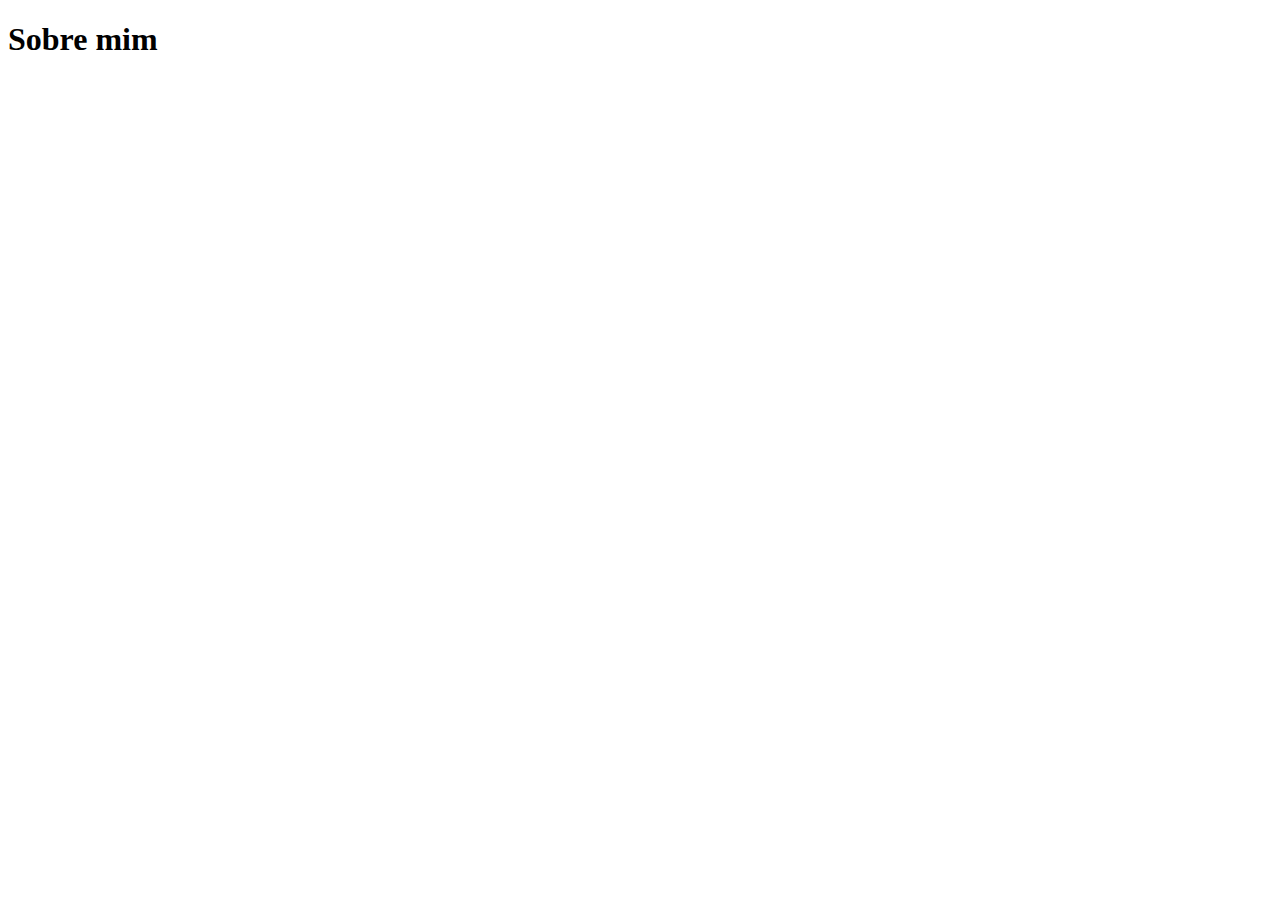
==== about.html @ 7f60c1f5 "Created header and footer" ====
<!DOCTYPE html>
<html lang="pt-br">
<head>
    <meta charset="UTF-8">
    <meta name="viewport" content="width=device-width, initial-scale=1.0">
    <title>Sobre mim</title>
</head>
<body>
    <h1>Sobre mim</h1>
</body>
</html>
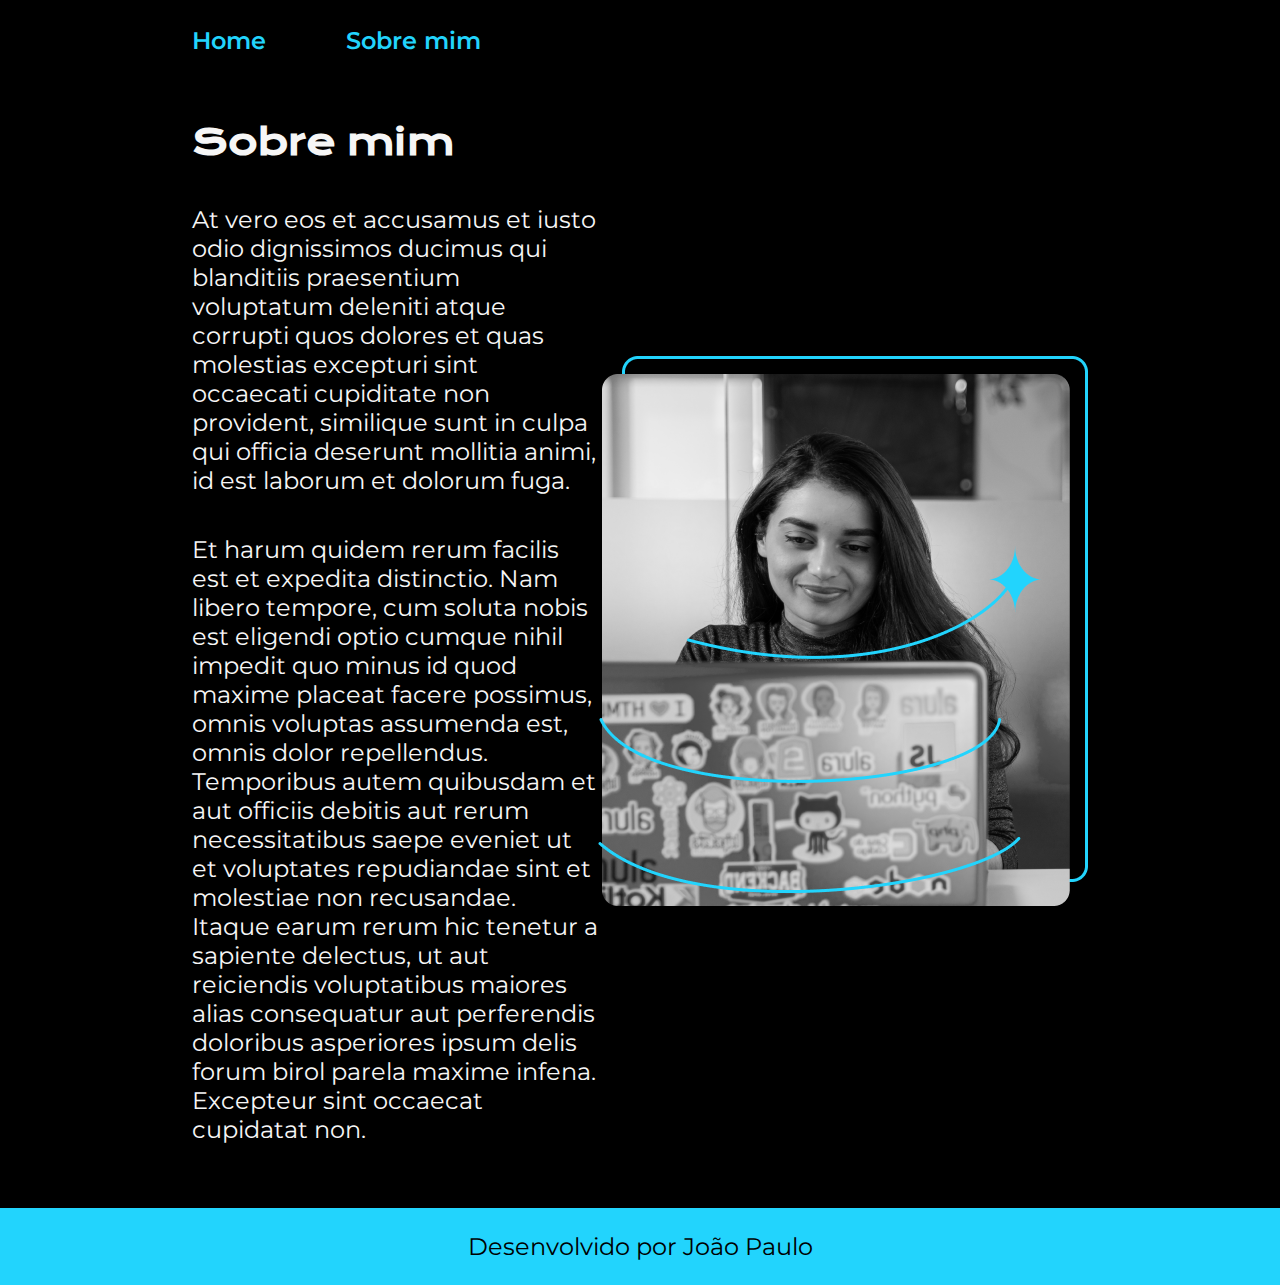
==== commit 56b3ef48: "finalizacao do about com alguns ajustes no CSS." ====
--- a/about.html
+++ b/about.html
@@ -4,8 +4,26 @@
     <meta charset="UTF-8">
     <meta name="viewport" content="width=device-width, initial-scale=1.0">
     <title>Sobre mim</title>
+    <link rel="stylesheet" href="./styles/style.css">
 </head>
 <body>
-    <h1>Sobre mim</h1>
+    <header class="cabecalho">
+        <nav class="cabecalho__menu">
+            <a class="cabecalho__menu__link" href="/index.html">Home</a>
+            <a class="cabecalho__menu__link" href="/about.html">Sobre mim</a>
+        </nav>
+    </header>
+    <main class="apresentacao">
+        <section class="apresentacao__conteudo">
+            <h1 class="apresentacao__conteudo__titulo">Sobre mim</h1>
+            <p class="apresentacao__conteudo__texto">At vero eos et accusamus et iusto odio dignissimos ducimus qui blanditiis praesentium voluptatum deleniti atque corrupti quos dolores et quas molestias excepturi sint occaecati cupiditate non provident, similique sunt in culpa qui officia deserunt mollitia animi, id est laborum et dolorum fuga.</p>
+            <p class="apresentacao__conteudo__texto">Et harum quidem rerum facilis est et expedita distinctio. Nam libero tempore, cum soluta nobis est eligendi optio cumque nihil impedit quo minus id quod maxime placeat facere possimus, omnis voluptas assumenda est, omnis dolor repellendus. Temporibus autem quibusdam et aut officiis debitis aut rerum necessitatibus saepe eveniet ut et voluptates repudiandae sint et molestiae non recusandae. Itaque earum rerum hic tenetur a sapiente delectus, ut aut reiciendis voluptatibus maiores alias consequatur aut perferendis doloribus asperiores ipsum delis forum birol parela maxime infena. Excepteur sint occaecat cupidatat non.
+        </p>
+        </section>
+        <img src="./assets/Imagem.png">
+    </main>
+    <footer class="rodape">
+        <p>Desenvolvido por João Paulo</p>
+    </footer>
 </body>
 </html>--- a/styles/style.css
+++ b/styles/style.css
@@ -0,0 +1,111 @@
+@import url('https://fonts.googleapis.com/css2?family=Krona+One&family=Montserrat:wght@400;600&display=swap');
+
+:root{
+    --cor-primaria: #000000;
+    --cor-secundaria: #f6f6f6;
+    --cor-tecearia: #22D4FD;
+    --cor-hover: #272727;
+
+    --fonte-primaria: "Krona One", sans-serif;
+    --fonte-secundaria: "Montserrat", sans-serif;
+}
+
+*{
+    margin: 0;
+    padding: 0;
+}
+
+body{
+    box-sizing: border-box;
+    background-color: var(--cor-primaria);
+    color: var(--cor-secundaria);
+}
+
+.cabecalho{
+    padding: 2% 0% 0% 15%;
+}
+
+.cabecalho__menu{
+    display: flex;
+    gap: 80px;
+
+}
+
+.cabecalho__menu__link{
+    color:var(--cor-tecearia);
+    font-size: 24px;
+    font-family: var(--fonte-secundaria);
+    font-weight: 600;
+    text-decoration: none;
+}
+
+.apresentacao{
+    padding: 5% 15%;
+    display: flex;
+    align-items: center;
+    justify-content: space-between;
+}
+
+.apresentacao__conteudo{
+    width: 615px;
+    display: flex;
+    flex-direction: column;
+    gap: 40px;
+}
+
+.titulo-destaque{
+    color: var(--cor-tecearia);
+}
+.apresentacao__conteudo__titulo{
+    font-size: 36px;
+    font-family: var(--fonte-primaria);
+}
+
+.apresentacao__conteudo__texto{
+    font-size: 24px;
+    font-family: var(--fonte-secundaria);
+}
+
+.apresentacao__links{
+    display: flex;
+    flex-direction: column;
+    align-items: center;
+    justify-content: space-between;
+    gap: 32px;
+}
+.apresentacao__links__subtitulo{
+    font-size: 24px;
+    font-family: var(--fonte-primaria);
+    font-weight: 400;
+}
+
+.apresentacao__links_button{
+    display: flex;
+    justify-content: center;
+    gap: 16px;
+    color: var(--cor-secundaria);
+    border: 2px solid var(--cor-tecearia) ;
+    font-size: 24px;
+    width: 378px;
+    text-align: center;
+    padding: 21.5px 0;
+    border-radius: 8px;
+    text-decoration: none;
+    font-weight: 600;
+    font-family: var(--fonte-secundaria);
+}
+
+.apresentacao__links_button:hover{
+    background-color: var(--cor-hover);
+    color: var(--cor-tecearia);
+}
+
+.rodape{
+    background-color: var(--cor-tecearia);
+    color: var(--cor-primaria);
+    padding: 24px;
+    text-align: center;
+    font-family: var(--fonte-secundaria);
+    font-weight: 400;
+    font-size: 24px;
+}
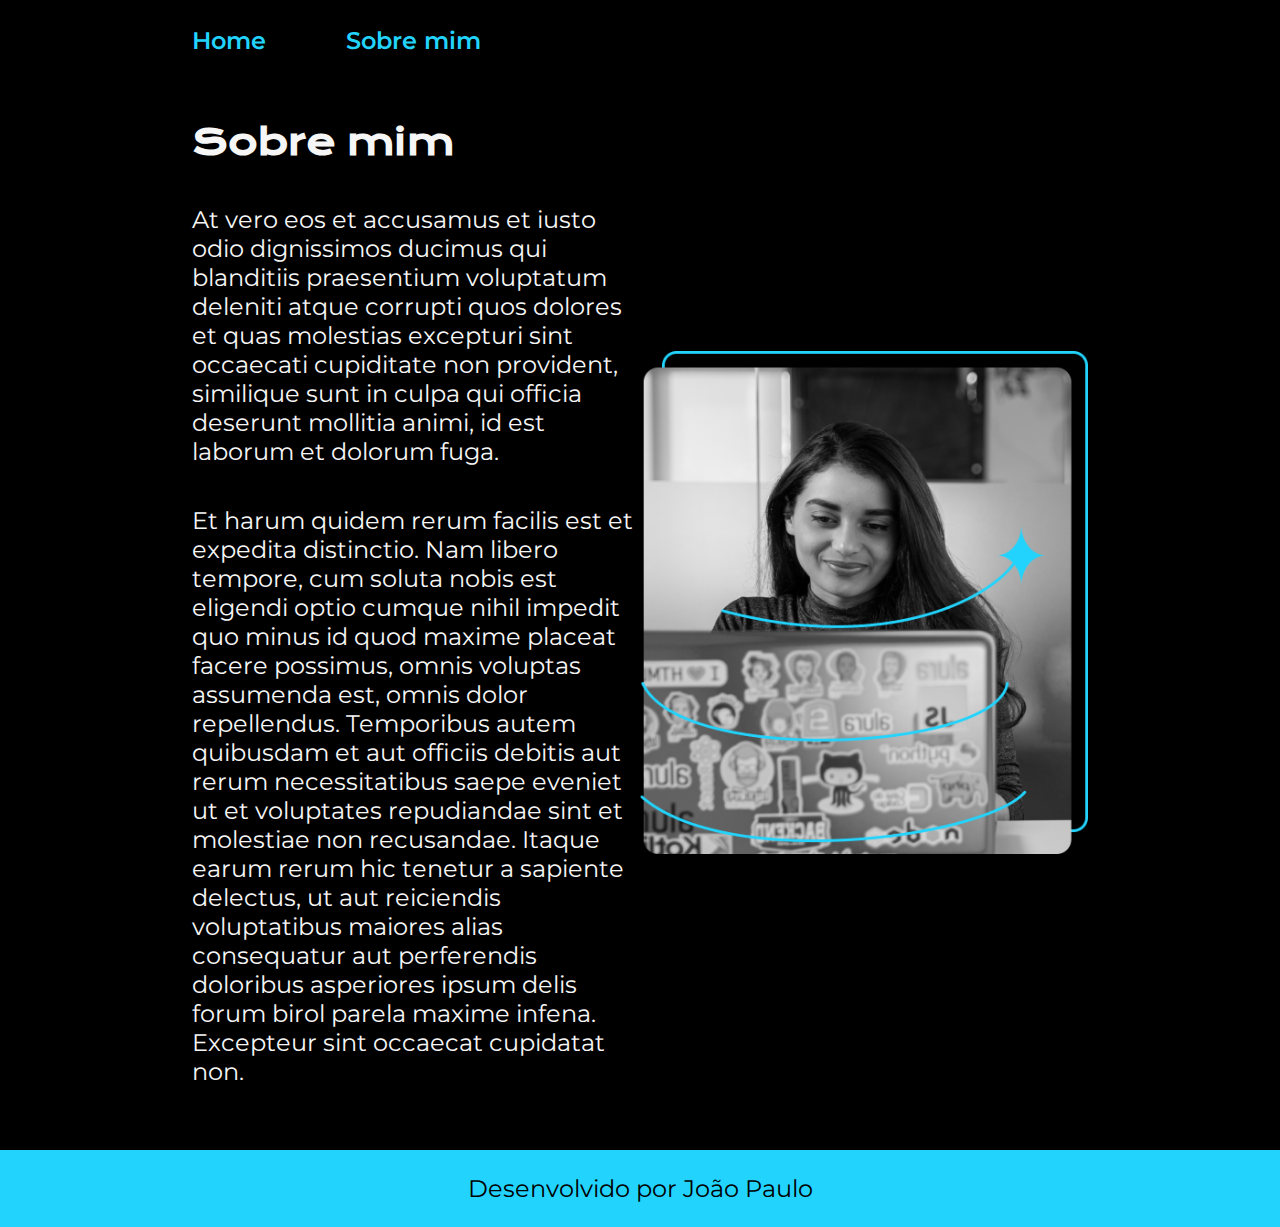
==== commit 03a41362: "adaptando elementos" ====
--- a/about.html
+++ b/about.html
@@ -20,7 +20,7 @@
             <p class="apresentacao__conteudo__texto">Et harum quidem rerum facilis est et expedita distinctio. Nam libero tempore, cum soluta nobis est eligendi optio cumque nihil impedit quo minus id quod maxime placeat facere possimus, omnis voluptas assumenda est, omnis dolor repellendus. Temporibus autem quibusdam et aut officiis debitis aut rerum necessitatibus saepe eveniet ut et voluptates repudiandae sint et molestiae non recusandae. Itaque earum rerum hic tenetur a sapiente delectus, ut aut reiciendis voluptatibus maiores alias consequatur aut perferendis doloribus asperiores ipsum delis forum birol parela maxime infena. Excepteur sint occaecat cupidatat non.
         </p>
         </section>
-        <img src="./assets/Imagem.png">
+        <img class="apresentacao__imagem" src="./assets/Imagem.png">
     </main>
     <footer class="rodape">
         <p>Desenvolvido por João Paulo</p>
--- a/styles/style.css
+++ b/styles/style.css
@@ -33,7 +33,7 @@
 
 .cabecalho__menu__link{
     color:var(--cor-tecearia);
-    font-size: 24px;
+    font-size: 1.5rem;
     font-family: var(--fonte-secundaria);
     font-weight: 600;
     text-decoration: none;
@@ -47,7 +47,7 @@
 }
 
 .apresentacao__conteudo{
-    width: 615px;
+    width: 50%;
     display: flex;
     flex-direction: column;
     gap: 40px;
@@ -57,12 +57,12 @@
     color: var(--cor-tecearia);
 }
 .apresentacao__conteudo__titulo{
-    font-size: 36px;
+    font-size: 2.25rem;
     font-family: var(--fonte-primaria);
 }
 
 .apresentacao__conteudo__texto{
-    font-size: 24px;
+    font-size: 1.5rem;
     font-family: var(--fonte-secundaria);
 }
 
@@ -74,7 +74,7 @@
     gap: 32px;
 }
 .apresentacao__links__subtitulo{
-    font-size: 24px;
+    font-size: 1.5rem;
     font-family: var(--fonte-primaria);
     font-weight: 400;
 }
@@ -85,8 +85,8 @@
     gap: 16px;
     color: var(--cor-secundaria);
     border: 2px solid var(--cor-tecearia) ;
-    font-size: 24px;
-    width: 378px;
+    font-size: 1.5rem;
+    width: 50%;
     text-align: center;
     padding: 21.5px 0;
     border-radius: 8px;
@@ -100,6 +100,10 @@
     color: var(--cor-tecearia);
 }
 
+.apresentacao__imagem{
+    width: 50%;
+}
+
 .rodape{
     background-color: var(--cor-tecearia);
     color: var(--cor-primaria);
@@ -107,5 +111,5 @@
     text-align: center;
     font-family: var(--fonte-secundaria);
     font-weight: 400;
-    font-size: 24px;
+    font-size: 1.5rem;
 }
